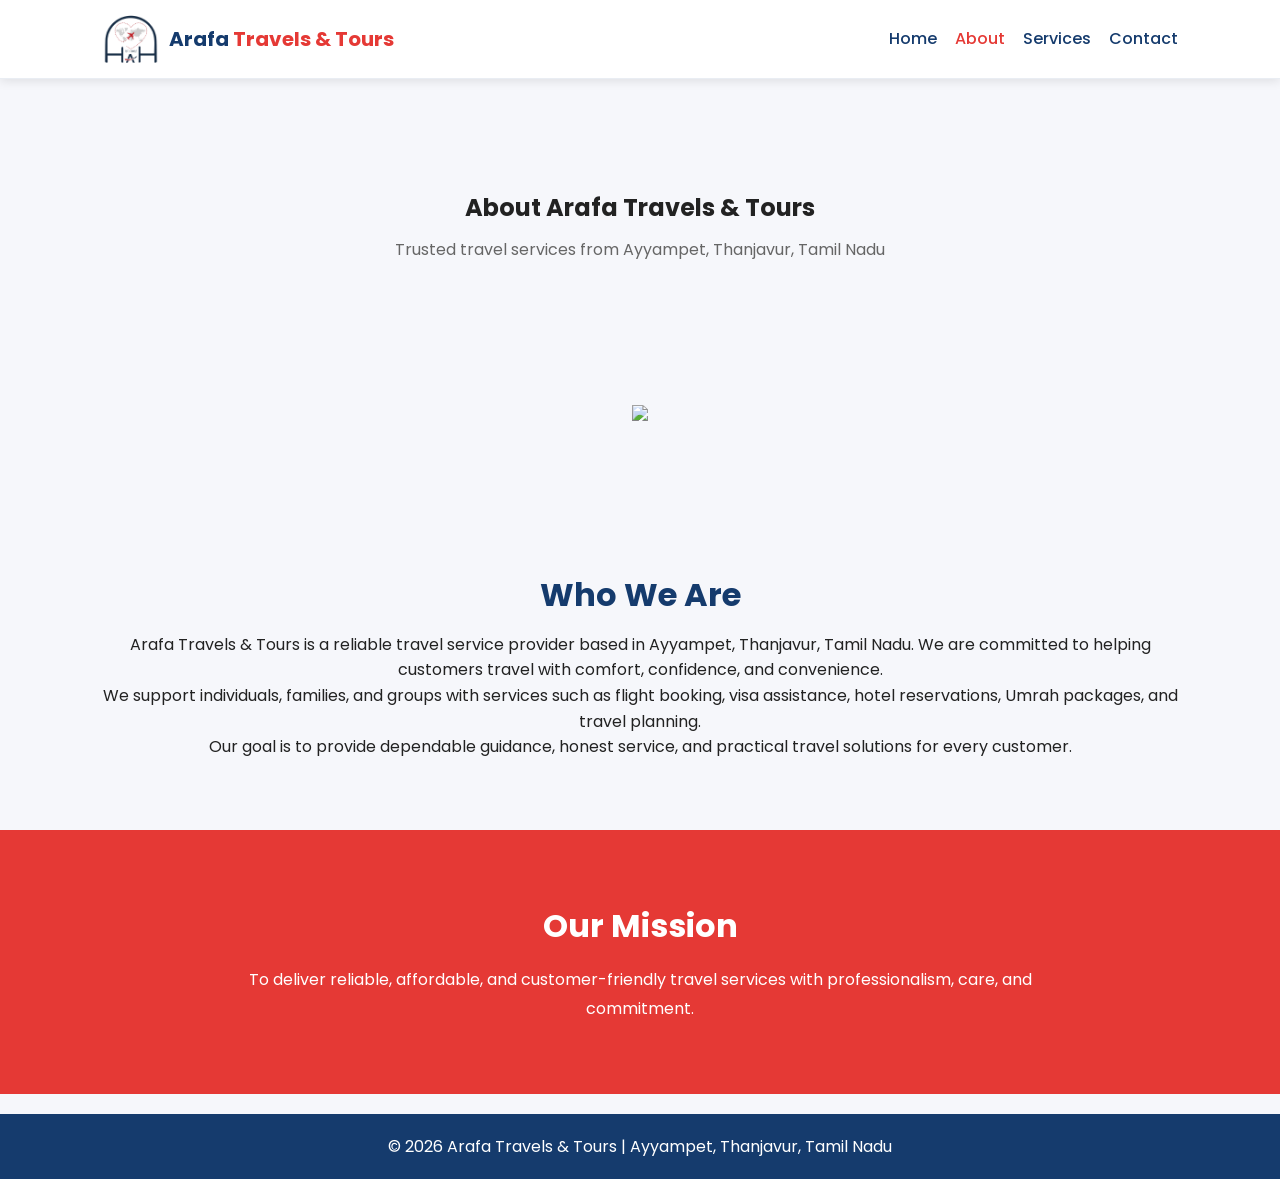
==== about.html @ f8b2cb2b "Add files via upload" ====
<!DOCTYPE html>
<html>
<head>
<title>About Us | Arafa Travels & Tours</title>

<meta name="viewport" content="width=device-width, initial-scale=1">
<link rel="stylesheet" href="style.css">

<link href="https://fonts.googleapis.com/css2?family=Poppins:wght@300;400;600&display=swap" rel="stylesheet">

</head>

<body>

<header>

<div class="logo">
<img src="images/logo.png">
<span>Arafa <span class="gold">Travels & Tours</span></span>
</div>

<nav>
<a href="index.html">Home</a>
<a href="about.html" class="active">About</a>
<a href="services.html">Services</a>
<a href="contact.html">Contact</a>
</nav>

</header>

<!-- TITLE -->

<section>

<h1 style="margin-top:40px;">About Arafa Travels & Tours</h1>

<p class="subtext">
Trusted travel services from Ayyampet, Thanjavur, Tamil Nadu
</p>

</section>

<!-- SINGLE PROFESSIONAL IMAGE -->

<section>

<img src="https://images.unsplash.com/photo-1436491865332-7a61a109cc05"
class="about-img">

</section>

<!-- ABOUT CONTENT -->

<section>

<h2>Who We Are</h2>

<div class="about-text">

<p>
Arafa Travels & Tours is a reliable travel service provider based in Ayyampet, Thanjavur, Tamil Nadu. We are committed to helping customers travel with comfort, confidence, and convenience.
</p>

<p>
We support individuals, families, and groups with services such as flight booking, visa assistance, hotel reservations, Umrah packages, and travel planning.
</p>

<p>
Our goal is to provide dependable guidance, honest service, and practical travel solutions for every customer.
</p>

</div>

</section>

<!-- MISSION -->

<section class="cta">

<h2>Our Mission</h2>

<p style="max-width:800px;margin:auto;margin-top:15px;line-height:1.8;">
To deliver reliable, affordable, and customer-friendly travel services with professionalism, care, and commitment.
</p>

</section>

<footer>
<p>© 2026 Arafa Travels & Tours | Ayyampet, Thanjavur, Tamil Nadu</p>
</footer>

</body>
</html>
---- style.css ----
*{
margin:0;
padding:0;
box-sizing:border-box;
font-family:'Poppins', sans-serif;
}

html{
scroll-behavior:smooth;
}

body{
background:#f6f7fb;
color:#222;
line-height:1.6;
}

/* HEADER */

header{
background:#ffffff;
color:#153b6d;
padding:15px 8%;
display:flex;
justify-content:space-between;
align-items:center;
position:sticky;
top:0;
z-index:1000;
box-shadow:0 2px 10px rgba(0,0,0,0.10);
flex-wrap:wrap;
gap:15px;
border-bottom:1px solid #e9edf3;
}

.logo{
display:flex;
align-items:center;
gap:10px;
font-size:20px;
font-weight:700;
color:#153b6d;
}

.logo img{
height:48px;
width:auto;
display:block;
}

.gold{
color:#e53935;
}

nav{
display:flex;
flex-wrap:wrap;
gap:18px;
}

nav a{
color:#153b6d;
text-decoration:none;
font-weight:500;
transition:0.3s;
}

nav a:hover,
nav a.active{
color:#e53935;
}

/* HERO SLIDER */

.hero-slider{
position:relative;
min-height:88vh;
display:flex;
align-items:center;
justify-content:center;
overflow:hidden;
text-align:center;
padding:80px 8%;
}

.slide{
position:absolute;
top:0;
left:0;
width:100%;
height:100%;
background-size:cover;
background-position:center;
opacity:0;
transition:opacity 1s ease-in-out;
z-index:1;
}

.slide.active{
opacity:1;
}

.hero-overlay{
position:absolute;
top:0;
left:0;
width:100%;
height:100%;
background:rgba(0,0,0,0.55);
z-index:2;
}

.hero-content{
position:relative;
z-index:3;
max-width:760px;
color:white;
}

.hero-content h1{
font-size:50px;
line-height:1.2;
margin-bottom:12px;
}

.hero-content p{
font-size:18px;
}

.hero-trust{
margin-top:12px;
color:#ffd4d4;
font-weight:600;
}

.hero-buttons{
display:flex;
gap:15px;
flex-wrap:wrap;
margin-top:24px;
justify-content:center;
}

/* BUTTONS */

.btn{
padding:12px 25px;
background:#e53935;
color:white;
text-decoration:none;
border-radius:8px;
font-weight:600;
transition:0.3s;
display:inline-block;
border:none;
cursor:pointer;
}

.btn:hover{
background:#c62828;
transform:translateY(-2px);
}

.btn.outline{
background:transparent;
border:2px solid #ffffff;
color:#ffffff;
}

.btn.outline:hover{
background:#ffffff;
color:#153b6d;
}

.cta-btn{
background:#153b6d;
color:white;
}

.cta-btn:hover{
background:#0f2f58;
}

/* SECTIONS */

section{
padding:70px 8%;
text-align:center;
}

section h2{
font-size:32px;
margin-bottom:12px;
color:#153b6d;
}

.subtext{
max-width:760px;
margin:10px auto 0;
color:#666;
font-size:16px;
}

.section-btn{
margin-top:28px;
}

/* CARDS */

.services-grid{
display:grid;
grid-template-columns:repeat(auto-fit,minmax(240px,1fr));
gap:24px;
margin-top:30px;
}

.card{
background:white;
padding:26px;
border-radius:14px;
box-shadow:0 5px 20px rgba(0,0,0,0.08);
transition:0.3s;
height:100%;
border-top:4px solid #e53935;
}

.card:hover{
transform:translateY(-6px);
}

.card h3{
font-size:20px;
margin-bottom:10px;
color:#153b6d;
}

.card p{
color:#555;
}

/* SPECIAL SECTIONS */

.highlight-section{
background:#eef4fb;
}

.cta{
background:#e53935;
color:white;
}

.cta h2{
color:white;
}

.cta p{
margin-bottom:18px;
}

.quick-contact{
background:#ffffff;
}

.quick-contact p{
margin-bottom:8px;
color:#555;
}

/* FOOTER */

footer{
background:#153b6d;
color:white;
text-align:center;
padding:20px;
margin-top:20px;
}

/* RESPONSIVE */

@media (max-width: 900px){
header{
justify-content:center;
}
nav{
justify-content:center;
}
.hero-content h1{
font-size:38px;
}
section h2{
font-size:28px;
}
}

@media (max-width: 600px){
header{
padding:14px 5%;
}
section,
.hero-slider{
padding-left:5%;
padding-right:5%;
}
.hero-slider{
min-height:78vh;
}
.hero-content h1{
font-size:30px;
}
.hero-content p{
font-size:16px;
}
.logo{
font-size:18px;
}
.logo img{
height:42px;
}
nav a{
font-size:14px;
}
}
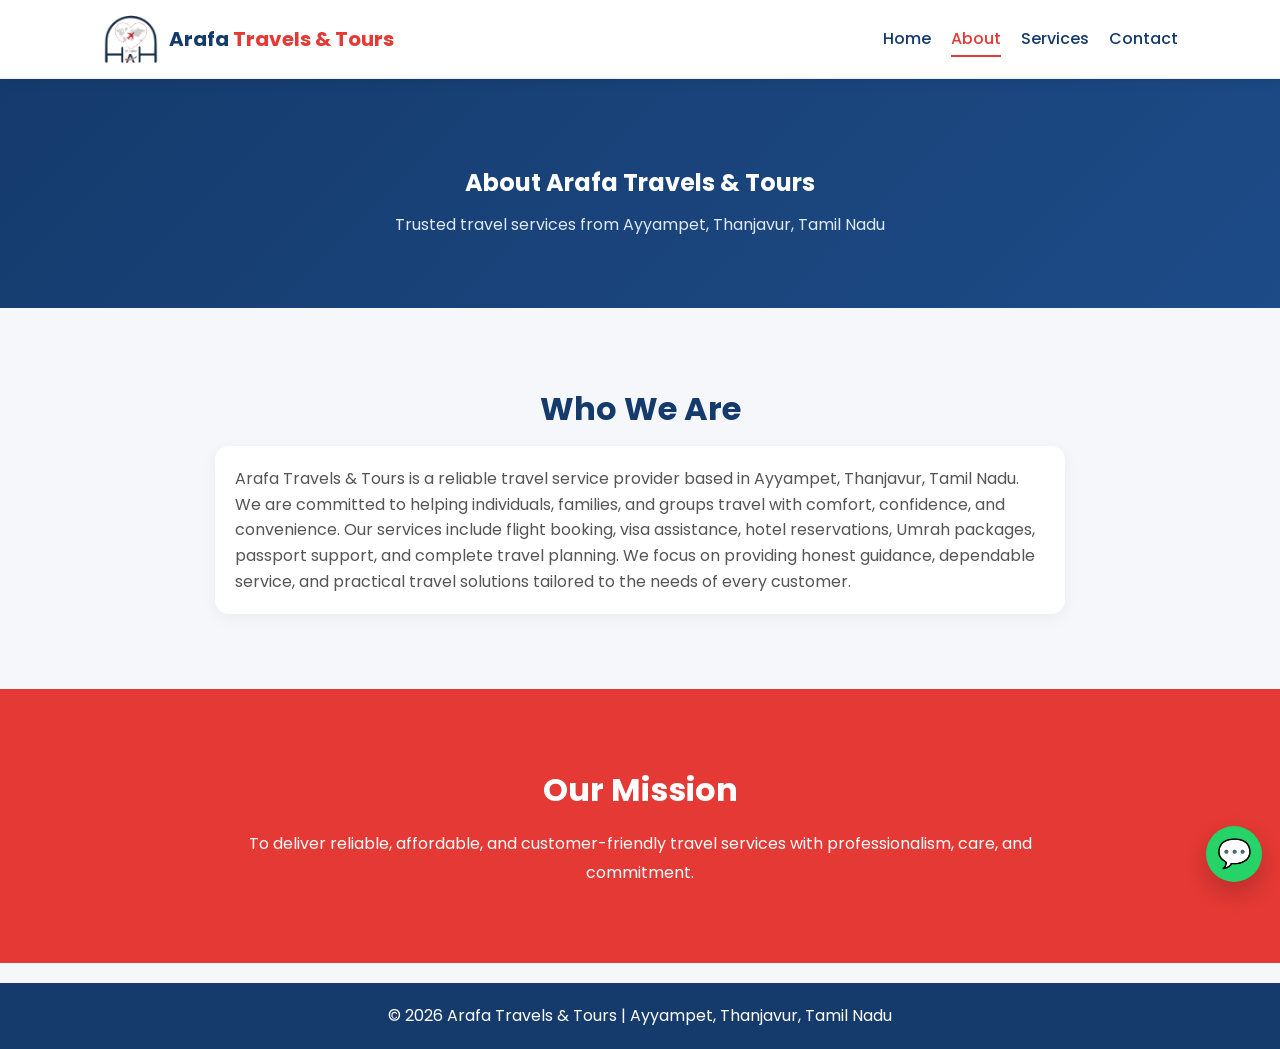
==== commit 2eb2928c: "Add files via upload" ====
--- a/about.html
+++ b/about.html
@@ -1,93 +1,71 @@
 <!DOCTYPE html>
-<html>
+<html lang="en">
 <head>
-<title>About Us | Arafa Travels & Tours</title>
+  <meta charset="UTF-8">
+  <meta name="description" content="Learn more about Arafa Travels & Tours, a trusted travel service provider in Ayyampet, Thanjavur, Tamil Nadu.">
+  <meta name="viewport" content="width=device-width, initial-scale=1">
+  <title>About Us | Arafa Travels & Tours</title>
 
-<meta name="viewport" content="width=device-width, initial-scale=1">
-<link rel="stylesheet" href="style.css">
-
-<link href="https://fonts.googleapis.com/css2?family=Poppins:wght@300;400;600&display=swap" rel="stylesheet">
-
+  <link rel="preconnect" href="https://fonts.googleapis.com">
+  <link rel="preconnect" href="https://fonts.gstatic.com" crossorigin>
+  <link rel="stylesheet" href="style.css">
+  <link href="https://fonts.googleapis.com/css2?family=Poppins:wght@300;400;600;700&display=swap" rel="stylesheet">
 </head>
 
 <body>
 
 <header>
+  <a href="index.html" class="logo">
+    <img src="images/logo.png" alt="Arafa Travels & Tours Logo">
+    <span>Arafa <span class="gold">Travels & Tours</span></span>
+  </a>
 
-<div class="logo">
-<img src="images/logo.png">
-<span>Arafa <span class="gold">Travels & Tours</span></span>
-</div>
+  <button class="menu-toggle" id="menuToggle" aria-label="Toggle navigation">☰</button>
 
-<nav>
-<a href="index.html">Home</a>
-<a href="about.html" class="active">About</a>
-<a href="services.html">Services</a>
-<a href="contact.html">Contact</a>
-</nav>
-
+  <nav id="navMenu">
+    <a href="index.html">Home</a>
+    <a href="about.html" class="active">About</a>
+    <a href="services.html">Services</a>
+    <a href="contact.html">Contact</a>
+  </nav>
 </header>
 
-<!-- TITLE -->
+<section class="page-banner">
+  <h1>About Arafa Travels & Tours</h1>
+  <p class="subtext">Trusted travel services from Ayyampet, Thanjavur, Tamil Nadu</p>
+</section>
 
 <section>
+  <h2>Who We Are</h2>
 
-<h1 style="margin-top:40px;">About Arafa Travels & Tours</h1>
-
-<p class="subtext">
-Trusted travel services from Ayyampet, Thanjavur, Tamil Nadu
-</p>
-
+  <div class="about-text">
+    <p>
+      Arafa Travels & Tours is a reliable travel service provider based in Ayyampet, Thanjavur, Tamil Nadu. We are committed to helping individuals, families, and groups travel with comfort, confidence, and convenience. Our services include flight booking, visa assistance, hotel reservations, Umrah packages, passport support, and complete travel planning. We focus on providing honest guidance, dependable service, and practical travel solutions tailored to the needs of every customer.
+    </p>
+  </div>
 </section>
 
-<!-- SINGLE PROFESSIONAL IMAGE -->
-
-<section>
-
-<img src="https://images.unsplash.com/photo-1436491865332-7a61a109cc05"
-class="about-img">
-
-</section>
-
-<!-- ABOUT CONTENT -->
-
-<section>
-
-<h2>Who We Are</h2>
-
-<div class="about-text">
-
-<p>
-Arafa Travels & Tours is a reliable travel service provider based in Ayyampet, Thanjavur, Tamil Nadu. We are committed to helping customers travel with comfort, confidence, and convenience.
-</p>
-
-<p>
-We support individuals, families, and groups with services such as flight booking, visa assistance, hotel reservations, Umrah packages, and travel planning.
-</p>
-
-<p>
-Our goal is to provide dependable guidance, honest service, and practical travel solutions for every customer.
-</p>
-
-</div>
-
-</section>
-
-<!-- MISSION -->
-
 <section class="cta">
-
-<h2>Our Mission</h2>
-
-<p style="max-width:800px;margin:auto;margin-top:15px;line-height:1.8;">
-To deliver reliable, affordable, and customer-friendly travel services with professionalism, care, and commitment.
-</p>
-
+  <h2>Our Mission</h2>
+  <p style="max-width:800px;margin:auto;margin-top:15px;line-height:1.8;">
+    To deliver reliable, affordable, and customer-friendly travel services with professionalism, care, and commitment.
+  </p>
 </section>
 
 <footer>
-<p>© 2026 Arafa Travels & Tours | Ayyampet, Thanjavur, Tamil Nadu</p>
+  <p>© 2026 Arafa Travels & Tours | Ayyampet, Thanjavur, Tamil Nadu</p>
 </footer>
+
+<a class="whatsapp-float" href="https://wa.me/918870075643" target="_blank" aria-label="Chat on WhatsApp">💬</a>
+
+<script>
+  const menuToggle = document.getElementById("menuToggle");
+  const navMenu = document.getElementById("navMenu");
+
+  menuToggle.addEventListener("click", () => {
+    navMenu.classList.toggle("show");
+  });
+</script>
 
 </body>
 </html>
--- a/style.css
+++ b/style.css
@@ -1,323 +1,488 @@
 *{
-margin:0;
-padding:0;
-box-sizing:border-box;
-font-family:'Poppins', sans-serif;
+  margin:0;
+  padding:0;
+  box-sizing:border-box;
+  font-family:'Poppins', sans-serif;
+}
+
+:root{
+  --primary:#153b6d;
+  --secondary:#e53935;
+  --secondary-dark:#c62828;
+  --bg:#f6f7fb;
+  --text:#222;
+  --muted:#666;
+  --white:#ffffff;
+  --light:#eef4fb;
+  --border:#e9edf3;
+  --shadow:0 8px 24px rgba(0,0,0,0.08);
 }
 
 html{
-scroll-behavior:smooth;
+  scroll-behavior:smooth;
 }
 
 body{
-background:#f6f7fb;
-color:#222;
-line-height:1.6;
+  background:var(--bg);
+  color:var(--text);
+  line-height:1.6;
 }
 
 /* HEADER */
 
 header{
-background:#ffffff;
-color:#153b6d;
-padding:15px 8%;
-display:flex;
-justify-content:space-between;
-align-items:center;
-position:sticky;
-top:0;
-z-index:1000;
-box-shadow:0 2px 10px rgba(0,0,0,0.10);
-flex-wrap:wrap;
-gap:15px;
-border-bottom:1px solid #e9edf3;
+  background:rgba(255,255,255,0.96);
+  backdrop-filter:blur(8px);
+  padding:15px 8%;
+  display:flex;
+  justify-content:space-between;
+  align-items:center;
+  position:sticky;
+  top:0;
+  z-index:1000;
+  box-shadow:0 2px 10px rgba(0,0,0,0.08);
+  border-bottom:1px solid var(--border);
 }
 
 .logo{
-display:flex;
-align-items:center;
-gap:10px;
-font-size:20px;
-font-weight:700;
-color:#153b6d;
+  display:flex;
+  align-items:center;
+  gap:10px;
+  font-size:20px;
+  font-weight:700;
+  color:var(--primary);
+  text-decoration:none;
 }
 
 .logo img{
-height:48px;
-width:auto;
-display:block;
+  height:48px;
+  width:auto;
+  display:block;
 }
 
 .gold{
-color:#e53935;
+  color:var(--secondary);
+}
+
+.menu-toggle{
+  display:none;
+  background:none;
+  border:none;
+  font-size:28px;
+  color:var(--primary);
+  cursor:pointer;
 }
 
 nav{
-display:flex;
-flex-wrap:wrap;
-gap:18px;
+  display:flex;
+  gap:20px;
+  align-items:center;
 }
 
 nav a{
-color:#153b6d;
-text-decoration:none;
-font-weight:500;
-transition:0.3s;
+  color:var(--primary);
+  text-decoration:none;
+  font-weight:500;
+  transition:0.3s;
+  position:relative;
+}
+
+nav a::after{
+  content:"";
+  position:absolute;
+  left:0;
+  bottom:-5px;
+  width:0;
+  height:2px;
+  background:var(--secondary);
+  transition:0.3s;
+}
+
+nav a:hover::after,
+nav a.active::after{
+  width:100%;
 }
 
 nav a:hover,
 nav a.active{
-color:#e53935;
-}
-
-/* HERO SLIDER */
-
-.hero-slider{
-position:relative;
-min-height:88vh;
-display:flex;
-align-items:center;
-justify-content:center;
-overflow:hidden;
-text-align:center;
-padding:80px 8%;
-}
-
-.slide{
-position:absolute;
-top:0;
-left:0;
-width:100%;
-height:100%;
-background-size:cover;
-background-position:center;
-opacity:0;
-transition:opacity 1s ease-in-out;
-z-index:1;
-}
-
-.slide.active{
-opacity:1;
+  color:var(--secondary);
+}
+
+/* HERO */
+
+.hero{
+  position:relative;
+  min-height:90vh;
+  display:flex;
+  align-items:center;
+  justify-content:center;
+  text-align:center;
+  overflow:hidden;
+  padding:80px 8%;
+}
+
+.hero-image{
+  position:absolute;
+  inset:0;
+  background-image:url('images/hero.jpg');
+  background-size:cover;
+  background-position:center;
+  z-index:1;
 }
 
 .hero-overlay{
-position:absolute;
-top:0;
-left:0;
-width:100%;
-height:100%;
-background:rgba(0,0,0,0.55);
-z-index:2;
+  position:absolute;
+  inset:0;
+  background:linear-gradient(rgba(0,0,0,0.65), rgba(0,0,0,0.75));
+  z-index:2;
 }
 
 .hero-content{
-position:relative;
-z-index:3;
-max-width:760px;
-color:white;
-}
-
+  position:relative;
+  z-index:3;
+  max-width:820px;
+  color:var(--white);
+  text-align:center;
+  padding:25px;
+  border-radius:14px;
+}
 .hero-content h1{
-font-size:50px;
-line-height:1.2;
-margin-bottom:12px;
+  color:#ffffff;
+  text-shadow:0 4px 12px rgba(0,0,0,0.6);
 }
 
 .hero-content p{
-font-size:18px;
+  color:#f1f1f1;
+}
+
+.hero-badge{
+  display:inline-block;
+  background:rgba(255,255,255,0.14);
+  border:1px solid rgba(255,255,255,0.24);
+  padding:8px 16px;
+  border-radius:999px;
+  font-size:14px;
+  margin-bottom:18px;
+}
+
+.hero-content h1{
+  font-size:54px;
+  line-height:1.15;
+  margin-bottom:14px;
+}
+
+.hero-content p{
+  font-size:18px;
+  max-width:700px;
+  margin:0 auto;
 }
 
 .hero-trust{
-margin-top:12px;
-color:#ffd4d4;
-font-weight:600;
+  margin-top:14px;
+  color:#ffd6d6;
+  font-weight:600;
 }
 
 .hero-buttons{
-display:flex;
-gap:15px;
-flex-wrap:wrap;
-margin-top:24px;
-justify-content:center;
+  display:flex;
+  justify-content:center;
+  gap:15px;
+  flex-wrap:wrap;
+  margin-top:28px;
 }
 
 /* BUTTONS */
 
 .btn{
-padding:12px 25px;
-background:#e53935;
-color:white;
-text-decoration:none;
-border-radius:8px;
-font-weight:600;
-transition:0.3s;
-display:inline-block;
-border:none;
-cursor:pointer;
+  display:inline-block;
+  padding:13px 26px;
+  background:var(--secondary);
+  color:var(--white);
+  text-decoration:none;
+  border:none;
+  border-radius:10px;
+  font-weight:600;
+  transition:0.3s;
+  cursor:pointer;
+  box-shadow:0 8px 18px rgba(229,57,53,0.22);
 }
 
 .btn:hover{
-background:#c62828;
-transform:translateY(-2px);
+  background:var(--secondary-dark);
+  transform:translateY(-2px);
 }
 
 .btn.outline{
-background:transparent;
-border:2px solid #ffffff;
-color:#ffffff;
+  background:transparent;
+  color:var(--white);
+  border:2px solid var(--white);
+  box-shadow:none;
 }
 
 .btn.outline:hover{
-background:#ffffff;
-color:#153b6d;
+  background:var(--white);
+  color:var(--primary);
 }
 
 .cta-btn{
-background:#153b6d;
-color:white;
+  background:var(--primary);
+  box-shadow:0 8px 18px rgba(21,59,109,0.22);
 }
 
 .cta-btn:hover{
-background:#0f2f58;
+  background:#0f2f58;
 }
 
 /* SECTIONS */
 
 section{
-padding:70px 8%;
-text-align:center;
-}
-
+  padding:75px 8%;
+  text-align:center;
+}
+
+section h1,
 section h2{
-font-size:32px;
-margin-bottom:12px;
-color:#153b6d;
+  color:var(--primary);
+}
+
+section h2{
+  font-size:32px;
+  margin-bottom:12px;
 }
 
 .subtext{
-max-width:760px;
-margin:10px auto 0;
-color:#666;
-font-size:16px;
+  max-width:760px;
+  margin:10px auto 0;
+  color:var(--muted);
+  font-size:16px;
 }
 
 .section-btn{
-margin-top:28px;
+  margin-top:28px;
 }
 
 /* CARDS */
 
 .services-grid{
-display:grid;
-grid-template-columns:repeat(auto-fit,minmax(240px,1fr));
-gap:24px;
-margin-top:30px;
+  display:grid;
+  grid-template-columns:repeat(auto-fit,minmax(240px,1fr));
+  gap:24px;
+  margin-top:30px;
 }
 
 .card{
-background:white;
-padding:26px;
-border-radius:14px;
-box-shadow:0 5px 20px rgba(0,0,0,0.08);
-transition:0.3s;
-height:100%;
-border-top:4px solid #e53935;
+  background:var(--white);
+  padding:28px 24px;
+  border-radius:16px;
+  box-shadow:var(--shadow);
+  transition:0.3s;
+  border-top:4px solid var(--secondary);
 }
 
 .card:hover{
-transform:translateY(-6px);
+  transform:translateY(-8px);
 }
 
 .card h3{
-font-size:20px;
-margin-bottom:10px;
-color:#153b6d;
+  font-size:20px;
+  margin-bottom:10px;
+  color:var(--primary);
 }
 
 .card p{
-color:#555;
+  color:#555;
 }
 
 /* SPECIAL SECTIONS */
 
 .highlight-section{
-background:#eef4fb;
+  background:var(--light);
 }
 
 .cta{
-background:#e53935;
-color:white;
+  background:var(--secondary);
+  color:var(--white);
 }
 
 .cta h2{
-color:white;
+  color:var(--white);
 }
 
 .cta p{
-margin-bottom:18px;
-}
-
-.quick-contact{
-background:#ffffff;
-}
-
-.quick-contact p{
-margin-bottom:8px;
-color:#555;
+  margin-bottom:18px;
 }
 
 /* FOOTER */
 
 footer{
-background:#153b6d;
-color:white;
-text-align:center;
-padding:20px;
-margin-top:20px;
+  background:var(--primary);
+  color:var(--white);
+  text-align:center;
+  padding:20px;
+  margin-top:20px;
+}
+
+/* FLOATING WHATSAPP */
+
+.whatsapp-float{
+  position:fixed;
+  right:18px;
+  bottom:18px;
+  width:56px;
+  height:56px;
+  background:#25d366;
+  color:white;
+  text-decoration:none;
+  border-radius:50%;
+  display:flex;
+  align-items:center;
+  justify-content:center;
+  font-size:28px;
+  box-shadow:0 10px 24px rgba(0,0,0,0.2);
+  z-index:1100;
+  transition:0.3s;
+}
+
+.whatsapp-float:hover{
+  transform:translateY(-4px) scale(1.04);
+}
+
+/* PAGE BANNER */
+
+.page-banner{
+  background:linear-gradient(135deg, var(--primary), #1d4b87);
+  color:white;
+  padding:85px 8% 70px;
+}
+
+.page-banner h1{
+  color:white;
+  margin-bottom:10px;
+}
+
+.page-banner .subtext{
+  color:#dfe9f8;
+}
+
+/* ABOUT */
+
+.about-img{
+  width:100%;
+  max-width:900px;
+  border-radius:18px;
+  display:block;
+  margin:0 auto;
+  box-shadow:var(--shadow);
+}
+
+.about-text{
+  max-width:850px;
+  margin:0 auto;
+  display:grid;
+  gap:18px;
+  text-align:left;
+}
+
+.about-text p{
+  background:#fff;
+  color:#555;
+  padding:20px;
+  border-radius:14px;
+  box-shadow:0 4px 16px rgba(0,0,0,0.05);
+}
+
+/* CONTACT */
+
+.contact-grid{
+  display:grid;
+  grid-template-columns:repeat(auto-fit,minmax(240px,1fr));
+  gap:24px;
+  margin-top:30px;
+}
+
+.contact-card p a{
+  color:var(--primary);
+  text-decoration:none;
+  font-weight:500;
+}
+
+.contact-card p a:hover{
+  color:var(--secondary);
 }
 
 /* RESPONSIVE */
 
 @media (max-width: 900px){
-header{
-justify-content:center;
-}
-nav{
-justify-content:center;
-}
-.hero-content h1{
-font-size:38px;
-}
-section h2{
-font-size:28px;
-}
+  header{
+    padding:15px 5%;
+  }
+
+  .hero-content h1{
+    font-size:40px;
+  }
+
+  section h2{
+    font-size:28px;
+  }
+}
+
+@media (max-width: 768px){
+  header{
+    flex-wrap:wrap;
+  }
+
+  .menu-toggle{
+    display:block;
+  }
+
+  nav{
+    width:100%;
+    display:none;
+    flex-direction:column;
+    align-items:flex-start;
+    gap:14px;
+    padding-top:10px;
+  }
+
+  nav.show{
+    display:flex;
+  }
 }
 
 @media (max-width: 600px){
-header{
-padding:14px 5%;
-}
-section,
-.hero-slider{
-padding-left:5%;
-padding-right:5%;
-}
-.hero-slider{
-min-height:78vh;
-}
-.hero-content h1{
-font-size:30px;
-}
-.hero-content p{
-font-size:16px;
-}
-.logo{
-font-size:18px;
-}
-.logo img{
-height:42px;
-}
-nav a{
-font-size:14px;
-}
+  section,
+  .hero,
+  .page-banner{
+    padding-left:5%;
+    padding-right:5%;
+  }
+
+  .hero{
+    min-height:78vh;
+  }
+
+  .hero-content h1{
+    font-size:30px;
+  }
+
+  .hero-content p{
+    font-size:16px;
+  }
+
+  .logo{
+    font-size:18px;
+  }
+
+  .logo img{
+    height:42px;
+  }
+
+  nav a{
+    font-size:15px;
+  }
+
+  .btn{
+    width:100%;
+    max-width:260px;
+  }
 }
